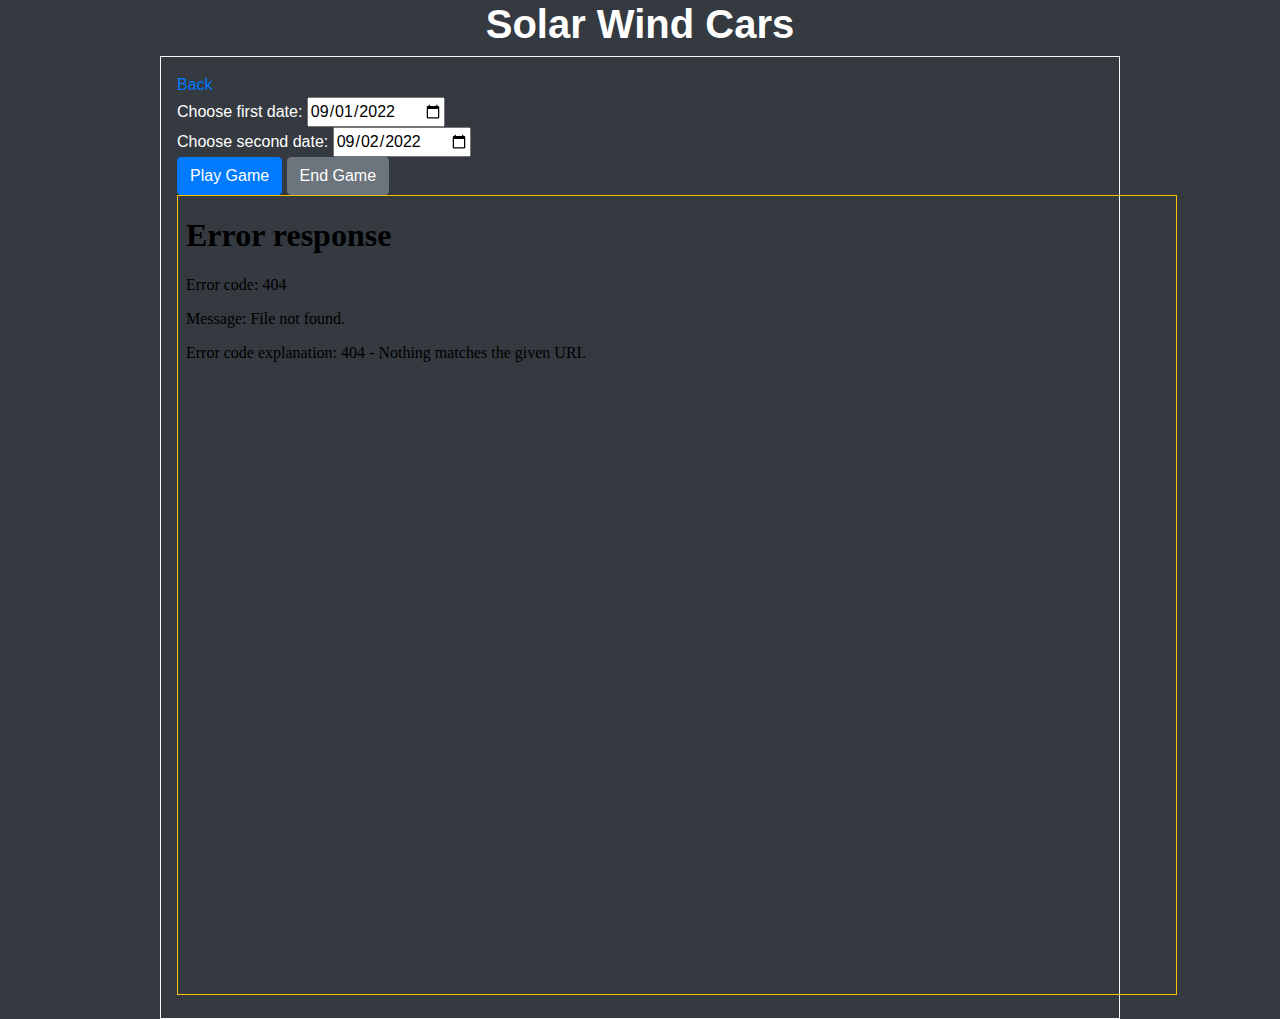
==== game.html @ c6486cbe "fix: html head across pages" ====
<!doctype html>
<html lang="en">
<head>
    <meta charset="utf-8">
    <meta name="viewport" content="width=device-width, initial-scale=1, shrink-to-fit=no">

    <link rel="stylesheet" href="https://cdn.jsdelivr.net/npm/bootstrap@4.3.1/dist/css/bootstrap.min.css" integrity="sha384-ggOyR0iXCbMQv3Xipma34MD+dH/1fQ784/j6cY/iJTQUOhcWr7x9JvoRxT2MZw1T" crossorigin="anonymous">
    <link rel="stylesheet" href="css/styles.css">
    <link rel="stylesheet" href="https://cdnjs.cloudflare.com/ajax/libs/animate.css/4.1.1/animate.min.css"/>
    <script type="text/javascript" src="js/main.js"></script>

    <title>Solar Wind Cars</title>
</head>
<body class="text-white bg-dark">

    <h1 class="text-center font-weight-bold">Solar Wind Cars</h1>

    <div class="container border border-light w-75 p-3 main-container">
        <a href="index.html">Back</a>
        <div class="pick-date">
            <span>Choose first date:</span>
            <input type="date" id="date1" aria-label="date1"
                   value="2022-09-01" min="2022-09-01" max="2022-09-31">
        </div>

        <div class="pick-date">
            <span>Choose second date:</span>
            <input type="date" id="date2" aria-label="date2"
                   value="2022-09-02" min="2022-09-01" max="2022-09-31">
        </div>

        <button type="button" class="btn btn-primary" id="startGame" onclick="startGame()">Play Game</button>
        <button type="button" class="btn btn-secondary display-none" id="endGame" onclick="endGame()">End Game</button>

        <iframe class="border border-warning display-none"
                src="resources/UnityBuild/index.html"
                height="800" width="1000" style="border:none"
                title="Solar Wind Cars Iframe"
                id="gameIframe"></iframe>
    </div>

<script src="https://code.jquery.com/jquery-3.3.1.slim.min.js" integrity="sha384-q8i/X+965DzO0rT7abK41JStQIAqVgRVzpbzo5smXKp4YfRvH+8abtTE1Pi6jizo" crossorigin="anonymous"></script>
<script src="https://cdn.jsdelivr.net/npm/popper.js@1.14.7/dist/umd/popper.min.js" integrity="sha384-UO2eT0CpHqdSJQ6hJty5KVphtPhzWj9WO1clHTMGa3JDZwrnQq4sF86dIHNDz0W1" crossorigin="anonymous"></script>
<script src="https://cdn.jsdelivr.net/npm/bootstrap@4.3.1/dist/js/bootstrap.min.js" integrity="sha384-JjSmVgyd0p3pXB1rRibZUAYoIIy6OrQ6VrjIEaFf/nJGzIxFDsf4x0xIM+B07jRM" crossorigin="anonymous"></script>
</body>
</html>
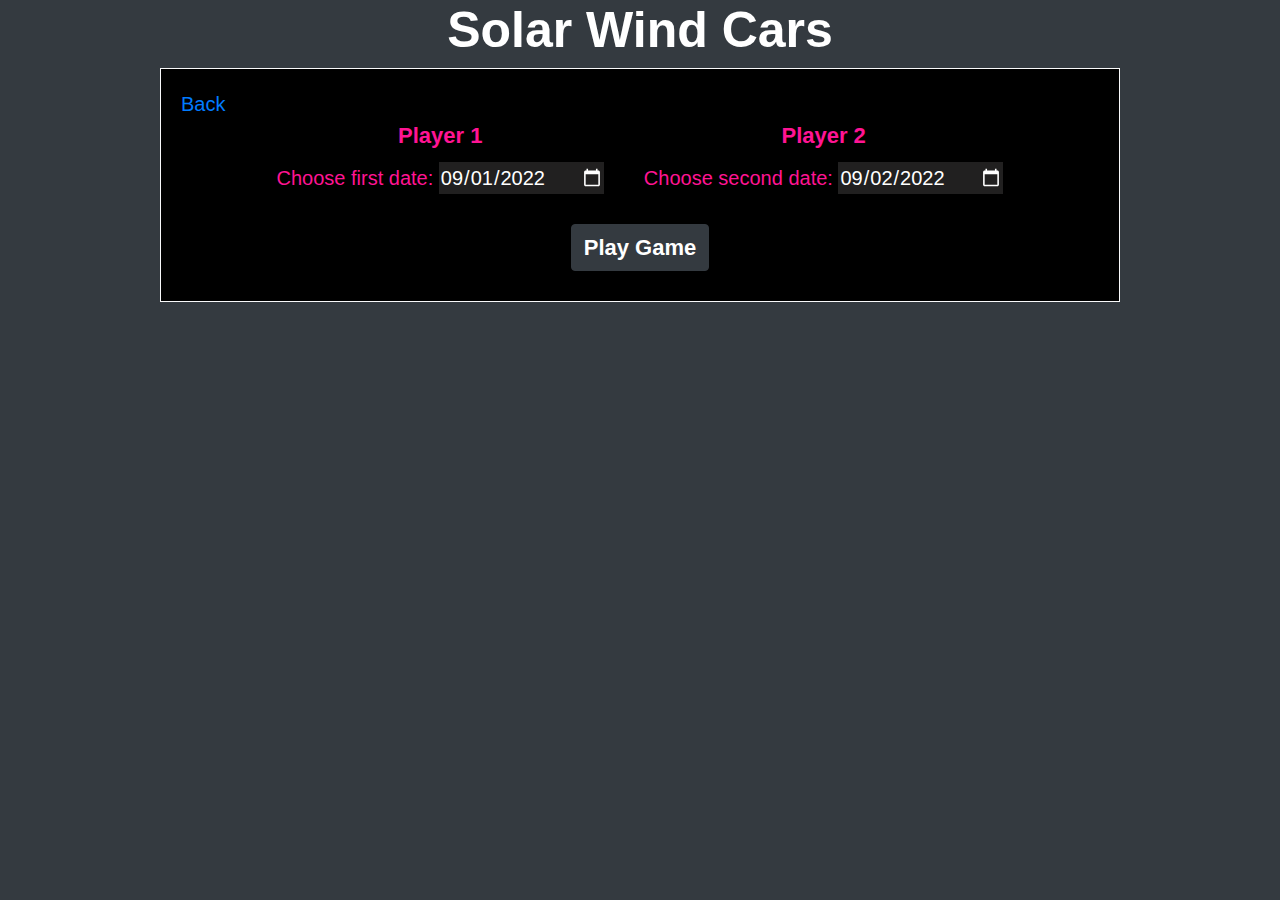
==== commit c08f81d1: "feat: added learning cards" ====
--- a/game.html
+++ b/game.html
@@ -13,26 +13,37 @@
 </head>
 <body class="text-white bg-dark">
 
-    <h1 class="text-center font-weight-bold">Solar Wind Cars</h1>
+    <h1 class="text-center font-weight-bold my-heading">Solar Wind Cars</h1>
 
-    <div class="container border border-light w-75 p-3 main-container">
+    <div class="container border border-light main-container">
         <a href="index.html">Back</a>
-        <div class="pick-date">
-            <span>Choose first date:</span>
-            <input type="date" id="date1" aria-label="date1"
-                   value="2022-09-01" min="2022-09-01" max="2022-09-31">
+
+        <div class="d-flex justify-content-center">
+            <div class="d-flex flex-column pick-date-container">
+                <span class="text-center">Player 1</span>
+                <div class="pick-date">
+                    <span>Choose first date:</span>
+                    <input type="date" id="date1" aria-label="date1"
+                           value="2022-09-01" min="2022-09-01" max="2022-09-31">
+                </div>
+            </div>
+
+            <div class="d-flex flex-column pick-date-container">
+                <span class="text-center">Player 2</span>
+                <div class="pick-date">
+                    <span>Choose second date:</span>
+                    <input type="date" id="date2" aria-label="date2"
+                           value="2022-09-02" min="2022-09-01" max="2022-09-31">
+                </div>
+            </div>
         </div>
 
-        <div class="pick-date">
-            <span>Choose second date:</span>
-            <input type="date" id="date2" aria-label="date2"
-                   value="2022-09-02" min="2022-09-01" max="2022-09-31">
+        <div class="text-center button-container">
+            <button type="button" class="btn btn-dark" id="startGame" onclick="startGame()">Play Game</button>
+            <button type="button" class="btn btn-dark display-none" id="endGame" onclick="endGame()">End Game</button>
         </div>
 
-        <button type="button" class="btn btn-primary" id="startGame" onclick="startGame()">Play Game</button>
-        <button type="button" class="btn btn-secondary display-none" id="endGame" onclick="endGame()">End Game</button>
-
-        <iframe class="border border-warning display-none"
+        <iframe class="display-none"
                 src="resources/UnityBuild/index.html"
                 height="800" width="1000" style="border:none"
                 title="Solar Wind Cars Iframe"
--- a/css/styles.css
+++ b/css/styles.css
@@ -0,0 +1,112 @@
+@font-face {
+    font-family: Barlow;
+    src: url('../resources/fonts/Barlow-Regular.ttf');
+}
+
+* {
+    font-family: Barlow, sans-serif;
+    box-sizing: border-box;
+}
+
+body {
+    background-image: url("../resources/img/background.jpg");
+}
+
+div {
+    color: deeppink;
+}
+
+.my-heading {
+    font-size: 50px;
+}
+
+.main-container {
+    font-size: 20px;
+    background-color: black;
+    margin-bottom: 100px;
+    width: 75%;
+    padding: 20px 20px 30px 20px;
+}
+
+.display-none {
+    display: none;
+}
+
+.my-card {
+    height: 200px;
+    margin: 20px 12% 50px 12%;
+}
+
+.my-card h3 {
+    font-size: 30px;
+    font-weight: bold;
+}
+
+.pick-date {
+    padding: 10px 20px 30px 20px;
+}
+
+.pick-date input {
+    background-color: #212020;
+    border: none;
+    color: white;
+}
+
+::-webkit-calendar-picker-indicator {
+    filter: invert(1);
+}
+
+.pick-date-container > span {
+    font-size: 22px;
+    font-weight: bold;
+}
+
+.button-container button {
+    font-size: 22px;
+    font-weight: bold;
+}
+
+.my-nav {
+    margin: 30px 40px;
+}
+
+.my-nav a {
+    color: deeppink;
+    cursor: pointer;
+}
+
+.my-nav:hover {
+    animation: pulse;
+    animation-duration: 1s;
+}
+
+.my-nav span {
+    font-weight: bold;
+}
+
+#myNavPlayGame, #myNavLearning {
+    width: 300px;
+    height: 300px;
+    background-size: 300px 300px;
+}
+
+#myNavPlayGame {
+    background-image: url("../resources/img/car.jpg");
+}
+
+#myNavLearning {
+    background-image: url("../resources/img/learning.jpg");
+}
+
+@media only screen and (max-width: 1000px) {
+    .my-nav-container {
+        display: flex;
+        flex-direction: column;
+    }
+
+    .my-nav {
+        width: 302px;
+        height: 302px;
+        align-self: center;
+    }
+}
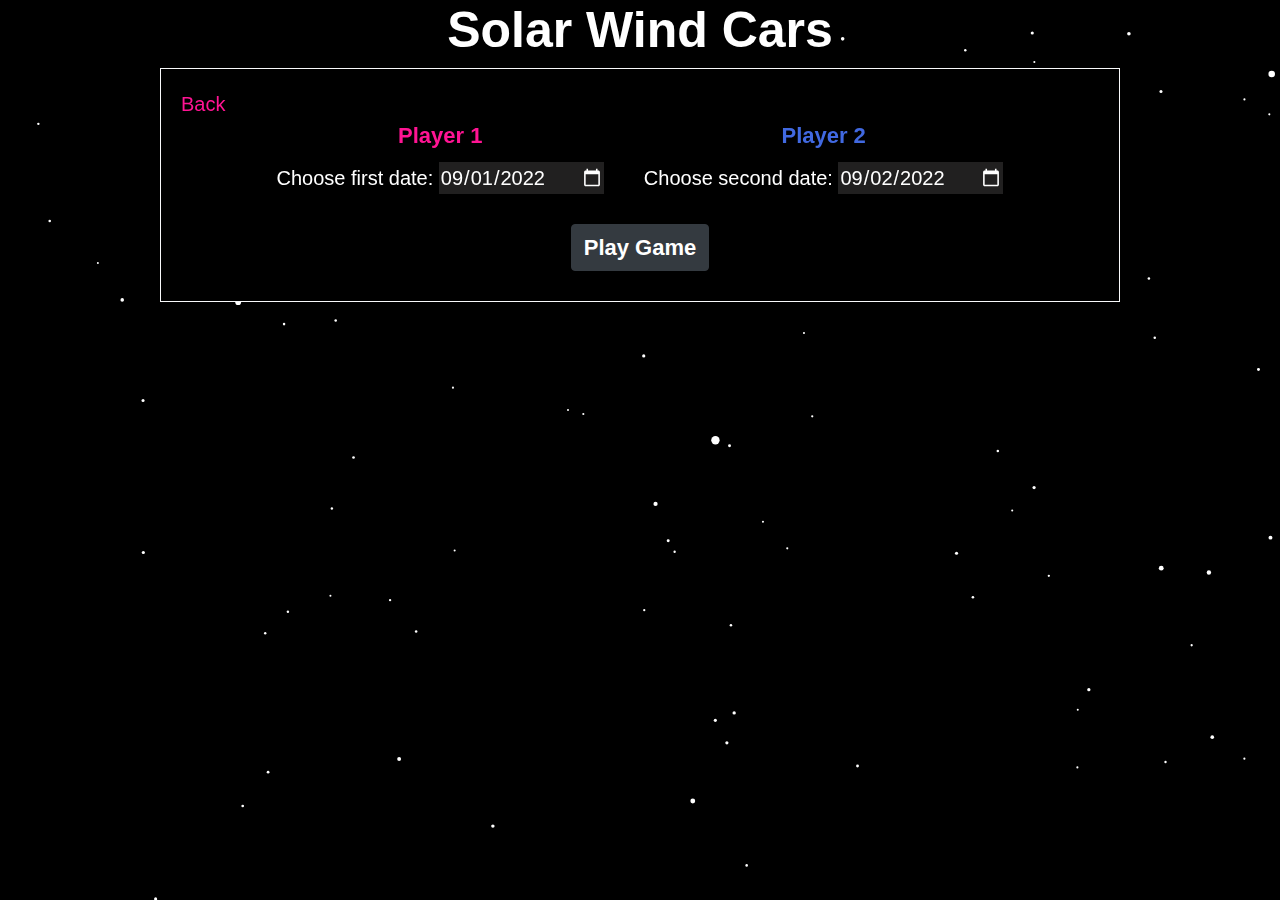
==== commit 19c923e8: "feat: add space background and unity" ====
--- a/game.html
+++ b/game.html
@@ -12,15 +12,16 @@
     <title>Solar Wind Cars</title>
 </head>
 <body class="text-white bg-dark">
-
+<canvas id="stars" class="canvas-space-game"></canvas>
+<script type="text/javascript" src="js/space.js"></script>
     <h1 class="text-center font-weight-bold my-heading">Solar Wind Cars</h1>
 
     <div class="container border border-light main-container">
-        <a href="index.html">Back</a>
+        <a href="index.html" class="pink">Back</a>
 
         <div class="d-flex justify-content-center">
             <div class="d-flex flex-column pick-date-container">
-                <span class="text-center">Player 1</span>
+                <span class="text-center pink">Player 1</span>
                 <div class="pick-date">
                     <span>Choose first date:</span>
                     <input type="date" id="date1" aria-label="date1"
@@ -29,7 +30,7 @@
             </div>
 
             <div class="d-flex flex-column pick-date-container">
-                <span class="text-center">Player 2</span>
+                <span class="text-center blue">Player 2</span>
                 <div class="pick-date">
                     <span>Choose second date:</span>
                     <input type="date" id="date2" aria-label="date2"
@@ -44,7 +45,7 @@
         </div>
 
         <iframe class="display-none"
-                src="resources/UnityBuild/index.html"
+                src="https://team-singularity.github.io/solarwindcars-unity.github.io/"
                 height="800" width="1000" style="border:none"
                 title="Solar Wind Cars Iframe"
                 id="gameIframe"></iframe>
--- a/css/styles.css
+++ b/css/styles.css
@@ -12,8 +12,17 @@
     background-image: url("../resources/img/background.jpg");
 }
 
-div {
+.title {
+    font-size: 22px;
+}
+
+.pink {
     color: deeppink;
+    z-index: 1000;
+}
+
+.blue {
+    color: royalblue;
 }
 
 .my-heading {
@@ -67,7 +76,7 @@
 }
 
 .my-nav {
-    margin: 30px 40px;
+    margin: 10px 40px;
 }
 
 .my-nav a {
@@ -110,3 +119,11 @@
         align-self: center;
     }
 }
+
+#stars {
+    position: absolute;
+}
+
+.canvas-space-game {
+    z-index: -20;
+}
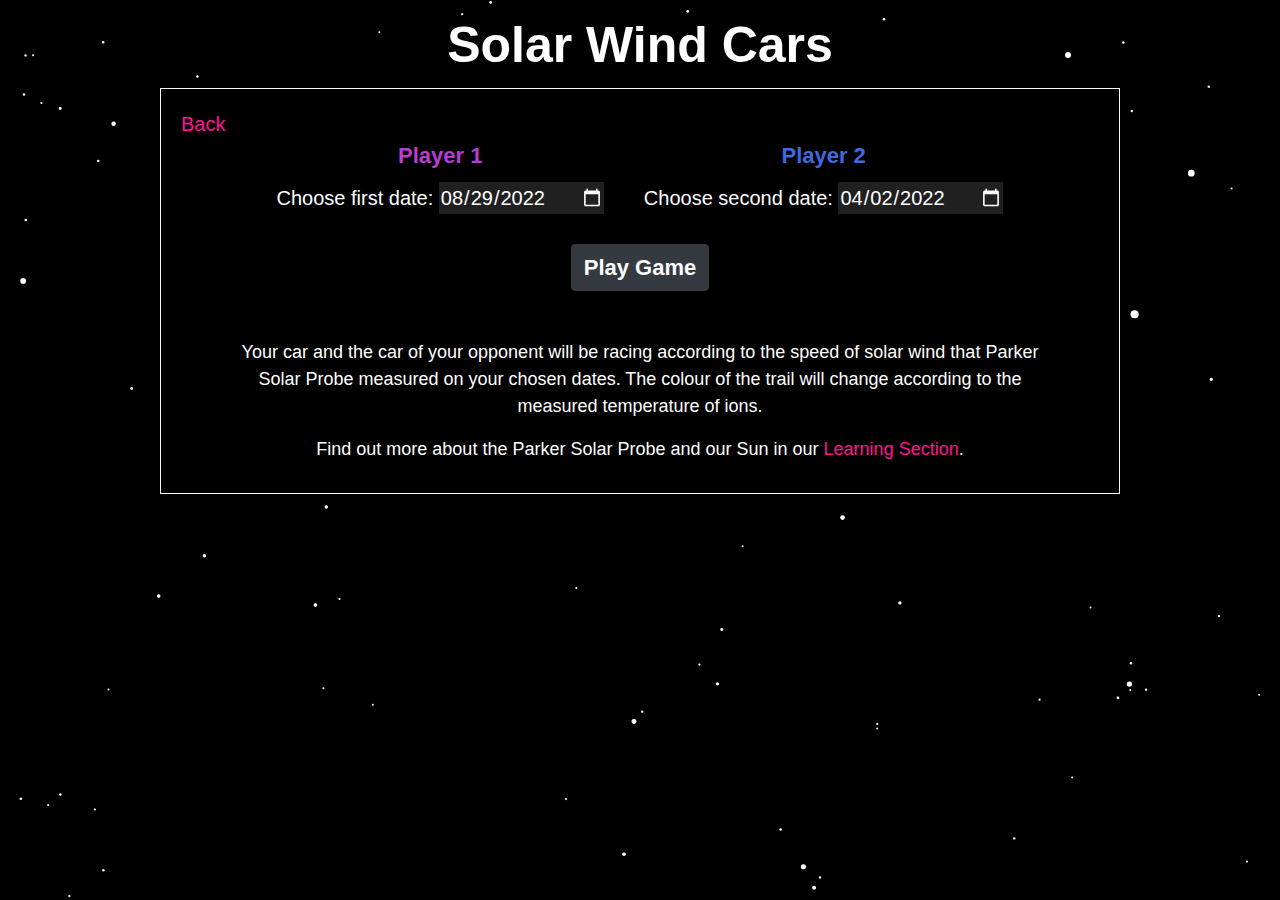
==== commit 5ff27ff8: "edited styling added game description" ====
--- a/game.html
+++ b/game.html
@@ -4,28 +4,30 @@
     <meta charset="utf-8">
     <meta name="viewport" content="width=device-width, initial-scale=1, shrink-to-fit=no">
 
+    <link rel="icon" href="resources/img/icon.jpg">
     <link rel="stylesheet" href="https://cdn.jsdelivr.net/npm/bootstrap@4.3.1/dist/css/bootstrap.min.css" integrity="sha384-ggOyR0iXCbMQv3Xipma34MD+dH/1fQ784/j6cY/iJTQUOhcWr7x9JvoRxT2MZw1T" crossorigin="anonymous">
     <link rel="stylesheet" href="css/styles.css">
     <link rel="stylesheet" href="https://cdnjs.cloudflare.com/ajax/libs/animate.css/4.1.1/animate.min.css"/>
     <script type="text/javascript" src="js/main.js"></script>
+    <link href="https://unpkg.com/aos@2.3.1/dist/aos.css" rel="stylesheet">
 
     <title>Solar Wind Cars</title>
 </head>
-<body class="text-white bg-dark">
+<body class="text-white bg-dark" onload="loadDatePicker()">
 <canvas id="stars" class="canvas-space-game"></canvas>
 <script type="text/javascript" src="js/space.js"></script>
-    <h1 class="text-center font-weight-bold my-heading">Solar Wind Cars</h1>
+    <h1 class="text-center font-weight-bold my-heading" data-aos="fade-up">Solar Wind Cars</h1>
 
-    <div class="container border border-light main-container">
+    <div class="container border border-light main-container" data-aos="fade-up" data-aos-delay="300">
         <a href="index.html" class="pink">Back</a>
 
         <div class="d-flex justify-content-center">
             <div class="d-flex flex-column pick-date-container">
-                <span class="text-center pink">Player 1</span>
+                <span class="text-center lightpink">Player 1</span>
                 <div class="pick-date">
                     <span>Choose first date:</span>
                     <input type="date" id="date1" aria-label="date1"
-                           value="2022-09-01" min="2022-09-01" max="2022-09-31">
+                           value="2022-08-29" min="2001-08-07">
                 </div>
             </div>
 
@@ -34,7 +36,7 @@
                 <div class="pick-date">
                     <span>Choose second date:</span>
                     <input type="date" id="date2" aria-label="date2"
-                           value="2022-09-02" min="2022-09-01" max="2022-09-31">
+                           value="2022-04-02" min="2001-08-07">
                 </div>
             </div>
         </div>
@@ -46,13 +48,24 @@
 
         <iframe class="display-none"
                 src="https://team-singularity.github.io/solarwindcars-unity.github.io/"
-                height="800" width="1000" style="border:none"
+                height="640" width="1000" style="border:none"
                 title="Solar Wind Cars Iframe"
                 id="gameIframe"></iframe>
+        <div class="text-center info pt-5 pl-5 pr-5">
+            Your car and the car of your opponent will be racing according to the speed of solar wind that Parker Solar Probe measured on your chosen dates.
+            The colour of the trail will change according to the measured temperature of ions.</br>
+        </div>
+        <div class="text-center info pt-3">
+            Find out more about the Parker Solar Probe and our Sun in our <a href="learning.html" target="_blank">Learning Section</a>.
+        </div>
     </div>
 
 <script src="https://code.jquery.com/jquery-3.3.1.slim.min.js" integrity="sha384-q8i/X+965DzO0rT7abK41JStQIAqVgRVzpbzo5smXKp4YfRvH+8abtTE1Pi6jizo" crossorigin="anonymous"></script>
 <script src="https://cdn.jsdelivr.net/npm/popper.js@1.14.7/dist/umd/popper.min.js" integrity="sha384-UO2eT0CpHqdSJQ6hJty5KVphtPhzWj9WO1clHTMGa3JDZwrnQq4sF86dIHNDz0W1" crossorigin="anonymous"></script>
 <script src="https://cdn.jsdelivr.net/npm/bootstrap@4.3.1/dist/js/bootstrap.min.js" integrity="sha384-JjSmVgyd0p3pXB1rRibZUAYoIIy6OrQ6VrjIEaFf/nJGzIxFDsf4x0xIM+B07jRM" crossorigin="anonymous"></script>
+<script src="https://unpkg.com/aos@next/dist/aos.js"></script>
+<script>
+    AOS.init();
+</script>
 </body>
 </html>
--- a/css/styles.css
+++ b/css/styles.css
@@ -16,13 +16,39 @@
     font-size: 22px;
 }
 
+#stars {
+    z-index: -1000;
+}
+
+a {
+    color: deeppink;
+}
+
+a:hover {
+    text-decoration: none;
+    color: deeppink;
+}
+
+h1 {
+    padding-top: 15px;
+    padding-bottom: 5px;
+}
+
 .pink {
     color: deeppink;
     z-index: 1000;
 }
 
+.lightpink {
+    color: #b73cd2;
+}
+
 .blue {
     color: royalblue;
+}
+
+.info {
+    font-size: 18px;
 }
 
 .my-heading {
@@ -42,7 +68,7 @@
 }
 
 .my-card {
-    height: 200px;
+    height: 100%;
     margin: 20px 12% 50px 12%;
 }
 
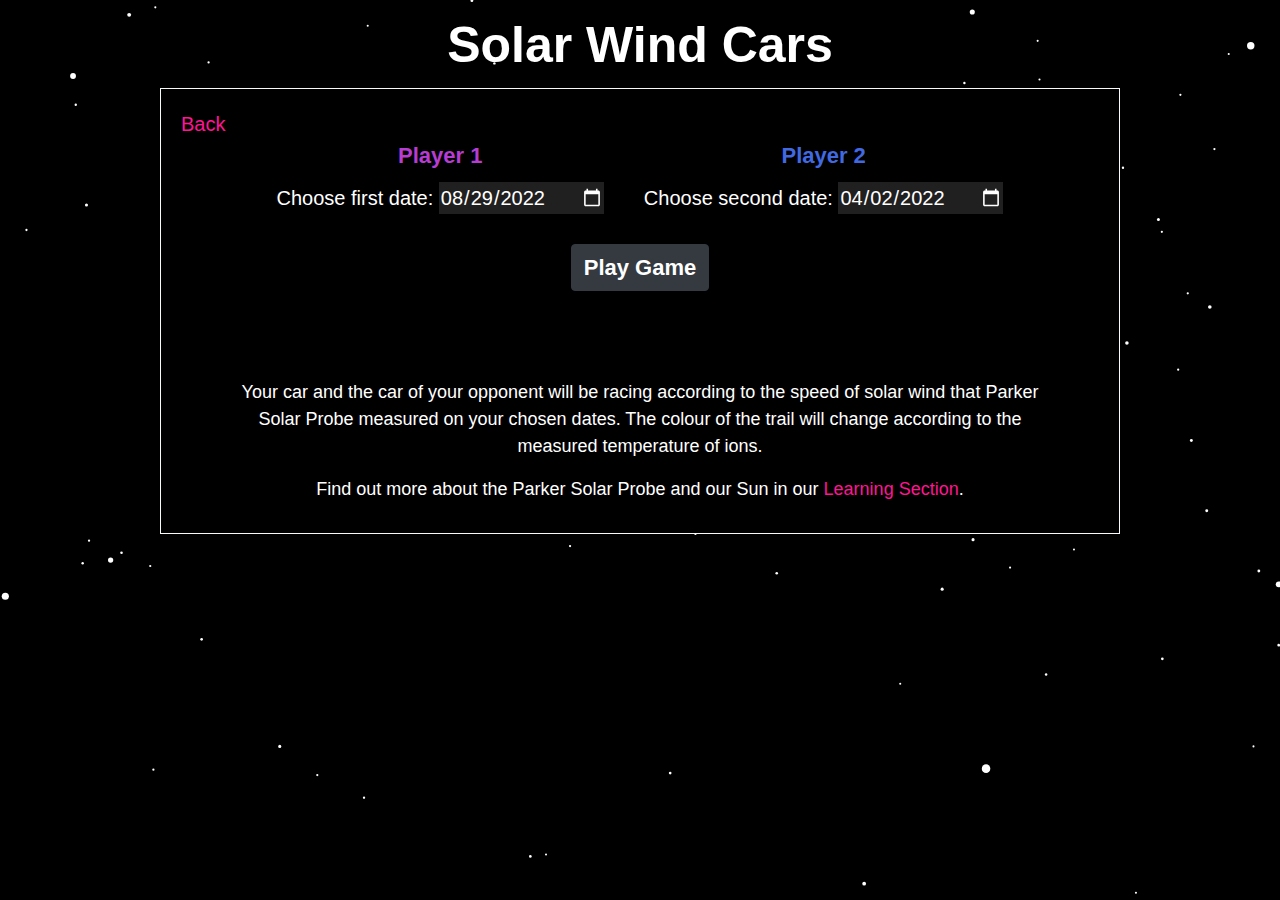
==== commit 1fd02beb: "Merge remote-tracking branch 'origin/main'" ====
--- a/game.html
+++ b/game.html
@@ -41,16 +41,18 @@
             </div>
         </div>
 
-        <div class="text-center button-container">
+        <div class="text-center button-container pb-4">
             <button type="button" class="btn btn-dark" id="startGame" onclick="startGame()">Play Game</button>
             <button type="button" class="btn btn-dark display-none" id="endGame" onclick="endGame()">End Game</button>
         </div>
 
-        <iframe class="display-none"
-                src="https://team-singularity.github.io/solarwindcars-unity.github.io/"
-                height="640" width="1000" style="border:none"
-                title="Solar Wind Cars Iframe"
-                id="gameIframe"></iframe>
+        <p align="center">
+            <iframe class="display-none"
+                    src="https://team-singularity.github.io/solarwindcars-unity.github.io/"
+                    height="650" width="1000" style="border:none"
+                    title="Solar Wind Cars Iframe"
+                    id="gameIframe"></iframe>
+        </p>
         <div class="text-center info pt-5 pl-5 pr-5">
             Your car and the car of your opponent will be racing according to the speed of solar wind that Parker Solar Probe measured on your chosen dates.
             The colour of the trail will change according to the measured temperature of ions.</br>
--- a/css/styles.css
+++ b/css/styles.css
@@ -147,7 +147,7 @@
 }
 
 #stars {
-    position: absolute;
+    position: fixed;
 }
 
 .canvas-space-game {
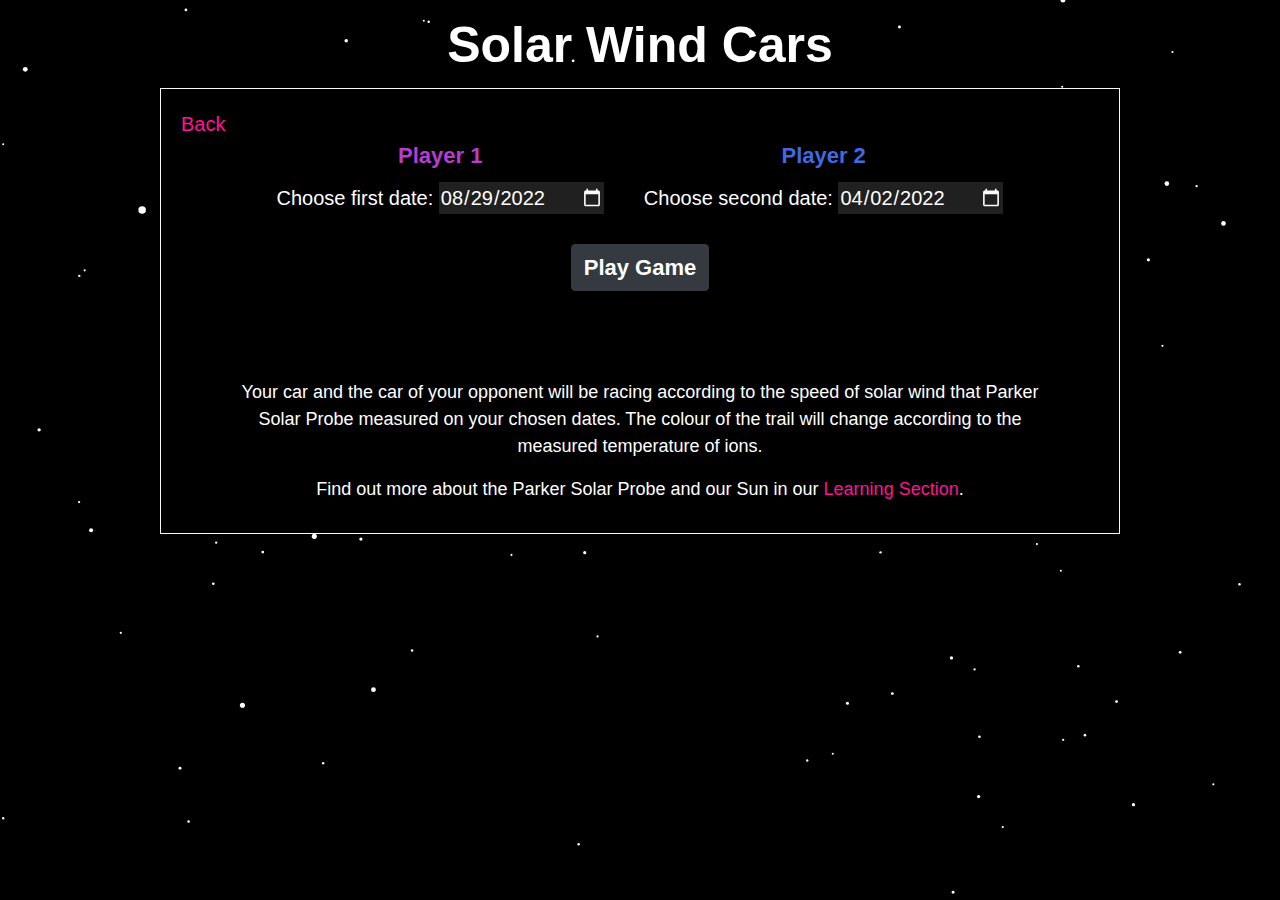
==== commit 02cc8e20: "fix: calendar date" ====
--- a/game.html
+++ b/game.html
@@ -27,7 +27,7 @@
                 <div class="pick-date">
                     <span>Choose first date:</span>
                     <input type="date" id="date1" aria-label="date1"
-                           value="2022-08-29" min="2001-08-07">
+                           value="2022-08-29" min="2022-0101">
                 </div>
             </div>
 
@@ -36,7 +36,7 @@
                 <div class="pick-date">
                     <span>Choose second date:</span>
                     <input type="date" id="date2" aria-label="date2"
-                           value="2022-04-02" min="2001-08-07">
+                           value="2022-04-02" min="2022-01-01">
                 </div>
             </div>
         </div>
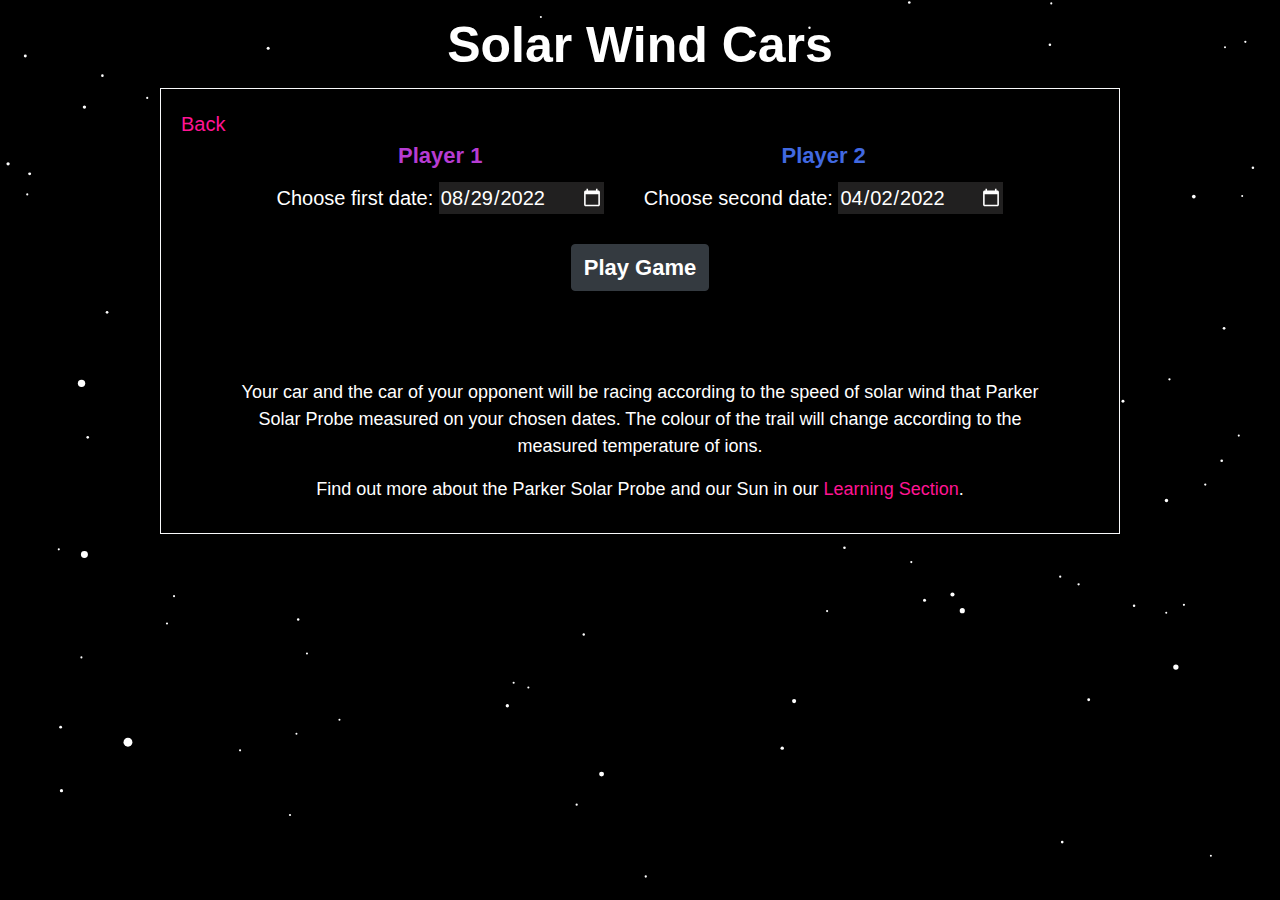
==== commit 900dbb1a: "fix: change unity game url" ====
--- a/game.html
+++ b/game.html
@@ -48,7 +48,7 @@
 
         <p align="center">
             <iframe class="display-none"
-                    src="https://team-singularity.github.io/solarwindcars-unity.github.io/"
+                    src="https://unity.solarwindcars.eu/"
                     height="650" width="1000" style="border:none"
                     title="Solar Wind Cars Iframe"
                     id="gameIframe"></iframe>
